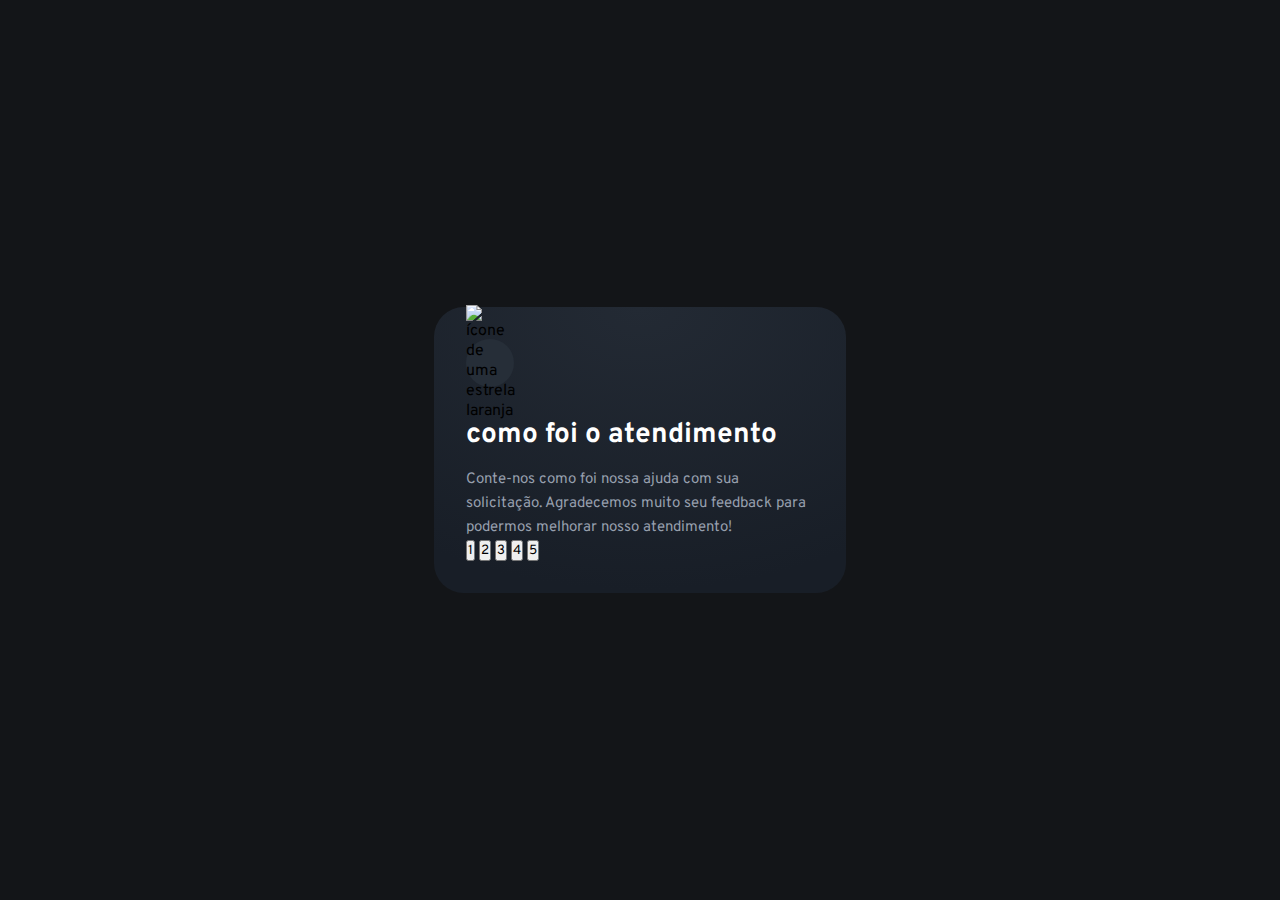
==== images/neymar.html @ 1a071b84 "quarto commit do css" ====
<!DOCTYPE html>
<html lang="en">
<head>
    <meta charset="UTF-8">
    <meta name="viewport" content="width=device-width, initial-scale=1.0">
    <link rel="stylesheet" href="style.css">
    <link rel="preconnect" href="https://fonts.googleapis.com">
    <link rel="preconnect" href="https://fonts.gstatic.com" crossorigin>
    <link href="https://fonts.googleapis.com/css2?family=Overpass:ital,wght@0,100..900;1,100..900&display=swap" rel="stylesheet">
    <title>Feedback</title>
</head>
<body>
    <div class="card">
        <div class="estrela">
            <img src="./icon-star.svg" alt="ícone de uma estrela laranja">
        </div>

        <h1>como foi o atendimento</h1>

        <p>Conte-nos como foi nossa ajuda com sua solicitação. Agradecemos muito seu feedback para podermos melhorar nosso atendimento!</p>

        <div class="notas">
            <button>1</button>
            <button>2</button>
            <button>3</button>
            <button>4</button>
            <button>5</button>
        </div>
    </div>
</body>
</html>
---- images/style.css ----
*{
    margin: 0;
    padding: 0;
    box-sizing: border-box;
    font-family: "Overpass", sans-serif;
    -webkit-font-smoothing: antialiased;
}

:root{
    --dark-blue: #262e38;
    --light-grey: #969fad;
    --medium-grey: #7c879b;
    --orange: #fc7614;
    --white: #fff;
    --very-dark-blue: #131518;
    --black-gradient: radial-gradient(98.96% 98.96% at 50% 0%, #232a34 0%, #181e27 100%);
}

body{
    background-color: var(--very-dark-blue);
    height:100svh;
    display: flex;
    justify-content: center;
    align-items: center;
}

.card{
    background: var(--black-gradient);
    max-width:412px;
    padding: 32px;
    border-radius: 30px;
}


.estrela{
    background-color: var(--dark-blue);
    height: 48px;
    width: 48px;
    align-items: center;
    display: flex;
    justify-content: center;
    border-radius: 50%;
    margin-bottom: 30px;
}

.card h1{
    color: var(--white);
    font-size: 28px;
    margin-bottom: 15px;
}

.card p{
    color: var(--light-grey);
    font-size: 15px;
    line-height: 24px;
}
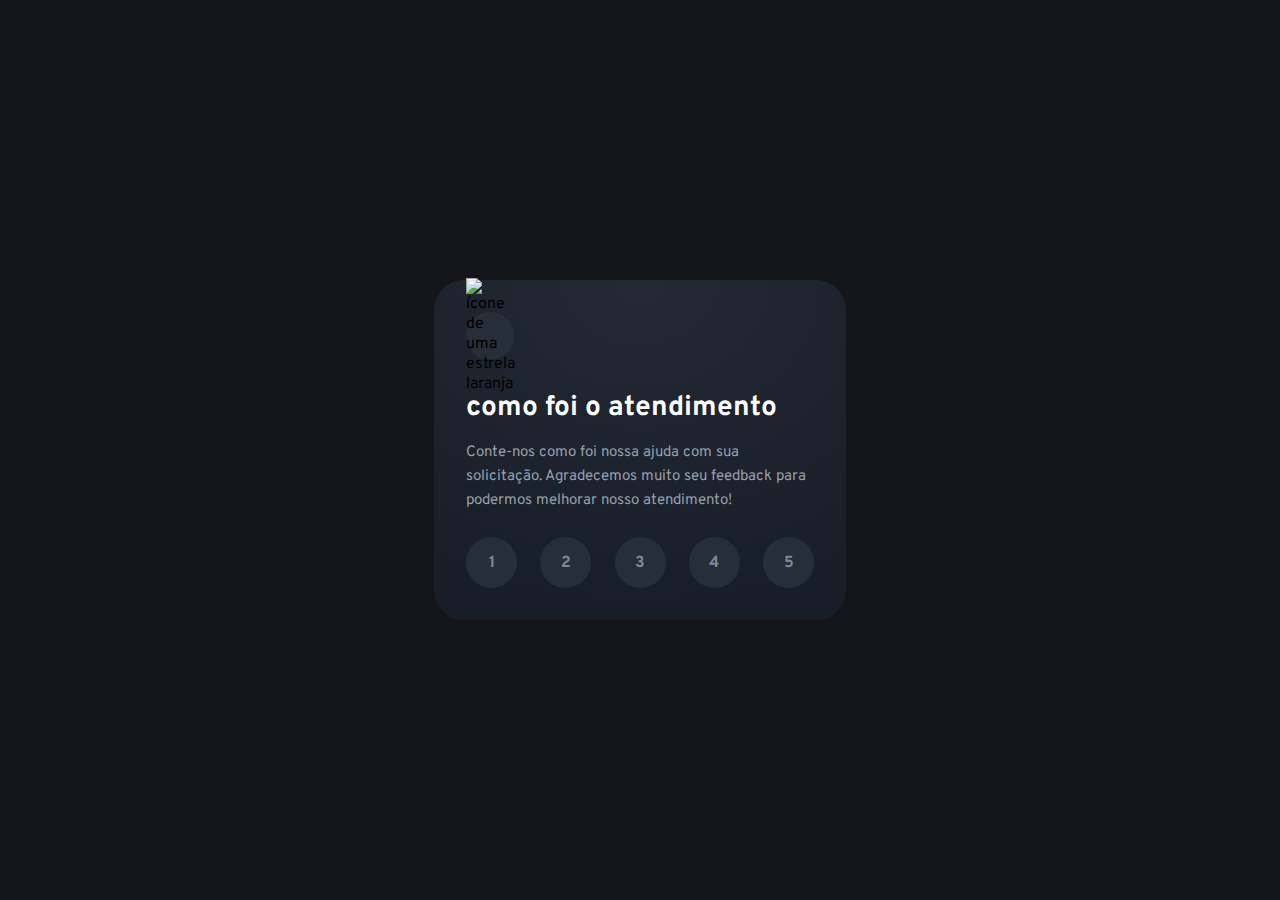
==== commit 8ff4e3c8: "quinto commit do css" ====
--- a/images/neymar.html
+++ b/images/neymar.html
@@ -19,7 +19,7 @@
 
         <p>Conte-nos como foi nossa ajuda com sua solicitação. Agradecemos muito seu feedback para podermos melhorar nosso atendimento!</p>
 
-        <div class="notas">
+        <div class="botoes">
             <button>1</button>
             <button>2</button>
             <button>3</button>
--- a/images/style.css
+++ b/images/style.css
@@ -53,5 +53,29 @@
     color: var(--light-grey);
     font-size: 15px;
     line-height: 24px;
+    margin-bottom: 24px;
 }
 
+.botoes{
+    display: flex;
+    justify-content: space-between;
+
+}
+
+.botoes button{
+width: 51px;
+height: 51px;
+font-size: 16px;
+font-weight: 700;
+line-height: 24px;
+border-radius: 50%;
+border: none;
+color: var(--medium-grey);
+background-color: var(--dark-blue);
+}
+
+.botoes button:hover{
+    
+}
+
+
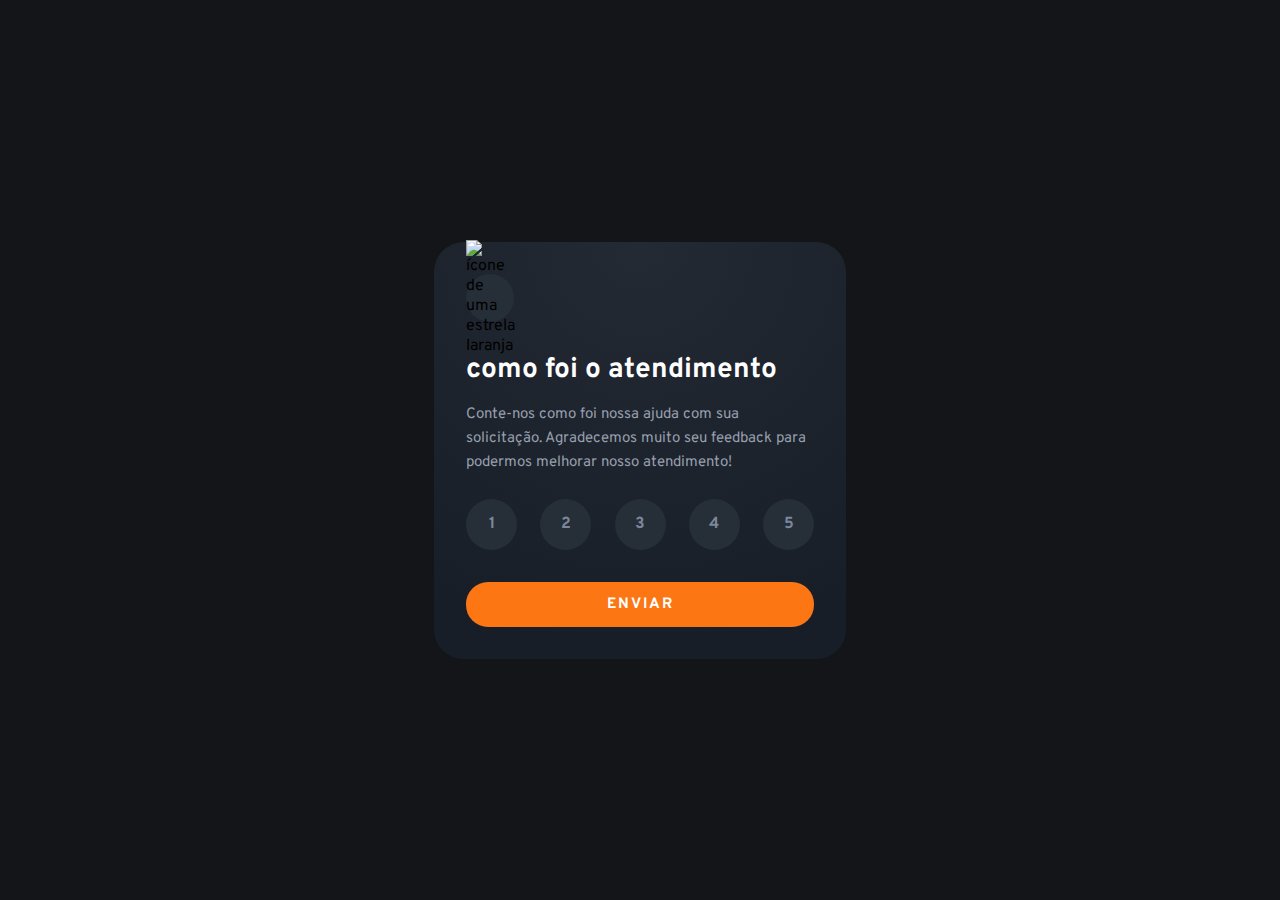
==== commit acf836b9: "sexto commit do css" ====
--- a/images/neymar.html
+++ b/images/neymar.html
@@ -26,6 +26,7 @@
             <button>4</button>
             <button>5</button>
         </div>
+        <button>Enviar</button>
     </div>
 </body>
 </html>--- a/images/style.css
+++ b/images/style.css
@@ -59,7 +59,7 @@
 .botoes{
     display: flex;
     justify-content: space-between;
-
+    margin-bottom: 32px;
 }
 
 .botoes button{
@@ -72,10 +72,37 @@
 border: none;
 color: var(--medium-grey);
 background-color: var(--dark-blue);
+transition: all ease-in-out 0.3s;
 }
 
 .botoes button:hover{
-    
+    color: var(--white);
+    background-color: var(--orange);
+    cursor: pointer;
 }
 
+.botoes button:focus{
+color: var(--white);
+background-color: var(--light-grey);
+}
 
+.card > button{
+    width: 100%;
+    padding: 13px;
+    font-size: 15px;
+    font-weight: 700;
+    text-transform: uppercase;
+    letter-spacing: 2px;   
+    color: var(--white); 
+    background-color: var(--orange);
+    border: none;
+    border-radius: 22px;
+    transition: all ease-in-out 0.3s;
+}
+
+.card > button:hover{
+    color: var(--orange);
+    background-color: var(--white);
+    cursor: pointer;
+}
+
